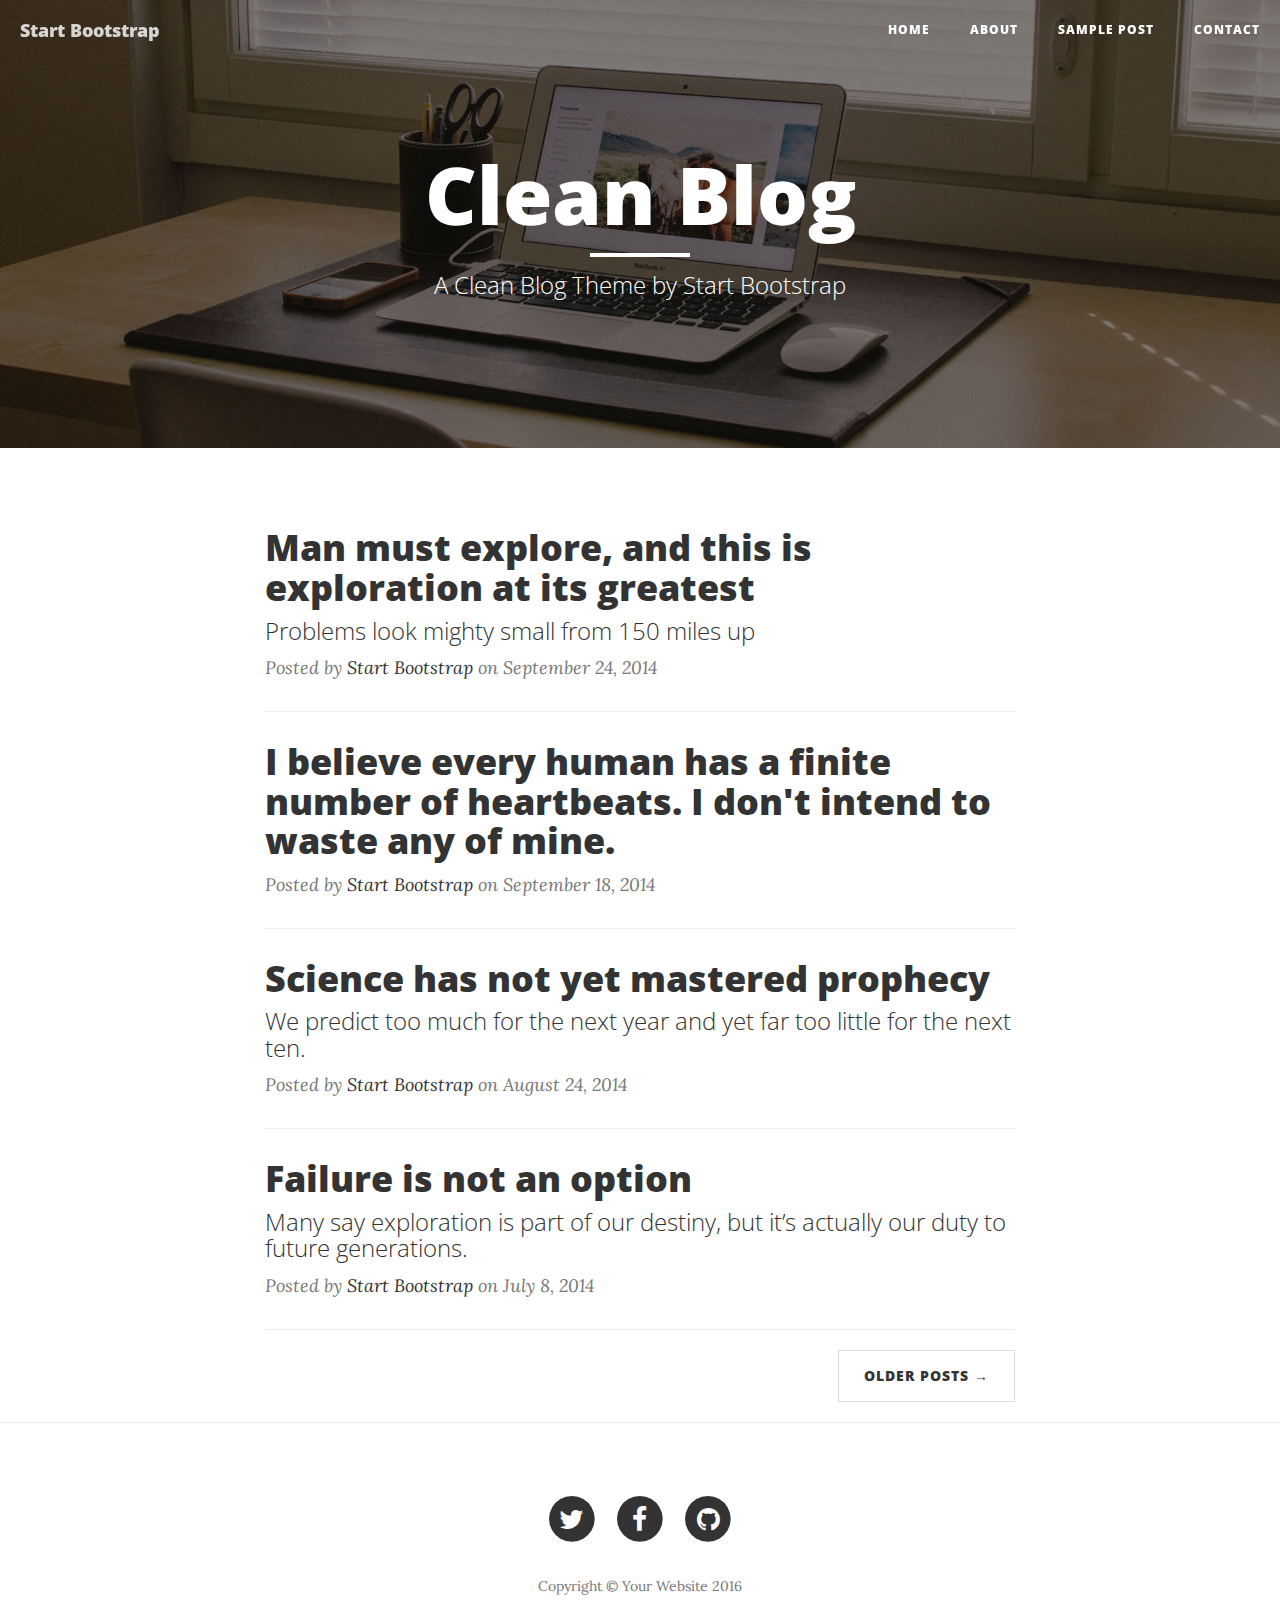
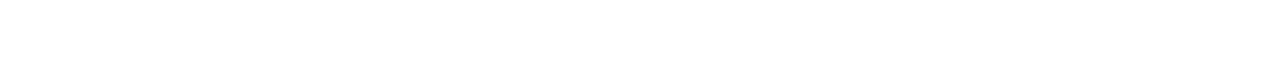
==== blog/index.html @ a17eba59 "first commit for my personal blog" ====
<!DOCTYPE html>
<html lang="en">

<head>

    <meta charset="utf-8">
    <meta http-equiv="X-UA-Compatible" content="IE=edge">
    <meta name="viewport" content="width=device-width, initial-scale=1">
    <meta name="description" content="">
    <meta name="author" content="">

    <title>Clean Blog</title>

    <!-- Bootstrap Core CSS -->
    <link href="vendor/bootstrap/css/bootstrap.min.css" rel="stylesheet">

    <!-- Theme CSS -->
    <link href="css/clean-blog.min.css" rel="stylesheet">

    <!-- Custom Fonts -->
    <link href="vendor/font-awesome/css/font-awesome.min.css" rel="stylesheet" type="text/css">
    <link href='https://fonts.googleapis.com/css?family=Lora:400,700,400italic,700italic' rel='stylesheet' type='text/css'>
    <link href='https://fonts.googleapis.com/css?family=Open+Sans:300italic,400italic,600italic,700italic,800italic,400,300,600,700,800' rel='stylesheet' type='text/css'>

    <!-- HTML5 Shim and Respond.js IE8 support of HTML5 elements and media queries -->
    <!-- WARNING: Respond.js doesn't work if you view the page via file:// -->
    <!--[if lt IE 9]>
        <script src="https://oss.maxcdn.com/libs/html5shiv/3.7.0/html5shiv.js"></script>
        <script src="https://oss.maxcdn.com/libs/respond.js/1.4.2/respond.min.js"></script>
    <![endif]-->

</head>

<body>

    <!-- Navigation -->
    <nav class="navbar navbar-default navbar-custom navbar-fixed-top">
        <div class="container-fluid">
            <!-- Brand and toggle get grouped for better mobile display -->
            <div class="navbar-header page-scroll">
                <button type="button" class="navbar-toggle" data-toggle="collapse" data-target="#bs-example-navbar-collapse-1">
                    <span class="sr-only">Toggle navigation</span>
                    Menu <i class="fa fa-bars"></i>
                </button>
                <a class="navbar-brand" href="index.html">Start Bootstrap</a>
            </div>

            <!-- Collect the nav links, forms, and other content for toggling -->
            <div class="collapse navbar-collapse" id="bs-example-navbar-collapse-1">
                <ul class="nav navbar-nav navbar-right">
                    <li>
                        <a href="index.html">Home</a>
                    </li>
                    <li>
                        <a href="about.html">About</a>
                    </li>
                    <li>
                        <a href="post.html">Sample Post</a>
                    </li>
                    <li>
                        <a href="contact.html">Contact</a>
                    </li>
                </ul>
            </div>
            <!-- /.navbar-collapse -->
        </div>
        <!-- /.container -->
    </nav>

    <!-- Page Header -->
    <!-- Set your background image for this header on the line below. -->
    <header class="intro-header" style="background-image: url('img/home-bg.jpg')">
        <div class="container">
            <div class="row">
                <div class="col-lg-8 col-lg-offset-2 col-md-10 col-md-offset-1">
                    <div class="site-heading">
                        <h1>Clean Blog</h1>
                        <hr class="small">
                        <span class="subheading">A Clean Blog Theme by Start Bootstrap</span>
                    </div>
                </div>
            </div>
        </div>
    </header>

    <!-- Main Content -->
    <div class="container">
        <div class="row">
            <div class="col-lg-8 col-lg-offset-2 col-md-10 col-md-offset-1">
                <div class="post-preview">
                    <a href="post.html">
                        <h2 class="post-title">
                            Man must explore, and this is exploration at its greatest
                        </h2>
                        <h3 class="post-subtitle">
                            Problems look mighty small from 150 miles up
                        </h3>
                    </a>
                    <p class="post-meta">Posted by <a href="#">Start Bootstrap</a> on September 24, 2014</p>
                </div>
                <hr>
                <div class="post-preview">
                    <a href="post.html">
                        <h2 class="post-title">
                            I believe every human has a finite number of heartbeats. I don't intend to waste any of mine.
                        </h2>
                    </a>
                    <p class="post-meta">Posted by <a href="#">Start Bootstrap</a> on September 18, 2014</p>
                </div>
                <hr>
                <div class="post-preview">
                    <a href="post.html">
                        <h2 class="post-title">
                            Science has not yet mastered prophecy
                        </h2>
                        <h3 class="post-subtitle">
                            We predict too much for the next year and yet far too little for the next ten.
                        </h3>
                    </a>
                    <p class="post-meta">Posted by <a href="#">Start Bootstrap</a> on August 24, 2014</p>
                </div>
                <hr>
                <div class="post-preview">
                    <a href="post.html">
                        <h2 class="post-title">
                            Failure is not an option
                        </h2>
                        <h3 class="post-subtitle">
                            Many say exploration is part of our destiny, but it’s actually our duty to future generations.
                        </h3>
                    </a>
                    <p class="post-meta">Posted by <a href="#">Start Bootstrap</a> on July 8, 2014</p>
                </div>
                <hr>
                <!-- Pager -->
                <ul class="pager">
                    <li class="next">
                        <a href="#">Older Posts &rarr;</a>
                    </li>
                </ul>
            </div>
        </div>
    </div>

    <hr>

    <!-- Footer -->
    <footer>
        <div class="container">
            <div class="row">
                <div class="col-lg-8 col-lg-offset-2 col-md-10 col-md-offset-1">
                    <ul class="list-inline text-center">
                        <li>
                            <a href="#">
                                <span class="fa-stack fa-lg">
                                    <i class="fa fa-circle fa-stack-2x"></i>
                                    <i class="fa fa-twitter fa-stack-1x fa-inverse"></i>
                                </span>
                            </a>
                        </li>
                        <li>
                            <a href="#">
                                <span class="fa-stack fa-lg">
                                    <i class="fa fa-circle fa-stack-2x"></i>
                                    <i class="fa fa-facebook fa-stack-1x fa-inverse"></i>
                                </span>
                            </a>
                        </li>
                        <li>
                            <a href="#">
                                <span class="fa-stack fa-lg">
                                    <i class="fa fa-circle fa-stack-2x"></i>
                                    <i class="fa fa-github fa-stack-1x fa-inverse"></i>
                                </span>
                            </a>
                        </li>
                    </ul>
                    <p class="copyright text-muted">Copyright &copy; Your Website 2016</p>
                </div>
            </div>
        </div>
    </footer>

    <!-- jQuery -->
    <script src="vendor/jquery/jquery.min.js"></script>

    <!-- Bootstrap Core JavaScript -->
    <script src="vendor/bootstrap/js/bootstrap.min.js"></script>

    <!-- Contact Form JavaScript -->
    <script src="js/jqBootstrapValidation.js"></script>
    <script src="js/contact_me.js"></script>

    <!-- Theme JavaScript -->
    <script src="js/clean-blog.min.js"></script>

</body>

</html>
---- blog/css/clean-blog.min.css ----
/*!
 * Start Bootstrap - Clean Blog v3.3.7+1 (http://startbootstrap.com/template-overviews/clean-blog)
 * Copyright 2013-2016 Start Bootstrap
 * Licensed under MIT (https://github.com/BlackrockDigital/startbootstrap/blob/gh-pages/LICENSE)
 */a,body{color:#333}.navbar-custom .nav li a,.navbar-custom .navbar-brand,h1,h2,h3,h4,h5,h6{font-weight:800}.caption,.intro-header .page-heading,.intro-header .site-heading,footer .copyright{text-align:center}body{font-family:Lora,'Times New Roman',serif;font-size:20px;-webkit-tap-highlight-color:#0085A1}.intro-header .page-heading .subheading,.intro-header .post-heading .subheading,.intro-header .site-heading .subheading,.navbar-custom,h1,h2,h3,h4,h5,h6{font-family:'Open Sans','Helvetica Neue',Helvetica,Arial,sans-serif}p{line-height:1.5;margin:30px 0}p a{text-decoration:underline}a:focus,a:hover{color:#0085A1}a img:focus,a img:hover{cursor:zoom-in}blockquote{color:#777;font-style:italic}hr.small{max-width:100px;margin:15px auto;border-width:4px;border-color:#fff}.navbar-custom{position:absolute;top:0;left:0;width:100%;z-index:3}.navbar-custom .navbar-header .navbar-toggle{color:#777;font-weight:800;text-transform:uppercase;font-size:12px}.navbar-custom .nav li a{text-transform:uppercase;font-size:12px;letter-spacing:1px}@media only screen and (min-width:768px){.navbar-custom{background:0 0;border-bottom:1px solid transparent}.navbar-custom .navbar-brand{color:#fff;padding:20px}.navbar-custom .navbar-brand:focus,.navbar-custom .navbar-brand:hover{color:rgba(255,255,255,.8)}.navbar-custom .nav li a{color:#fff;padding:20px}.navbar-custom .nav li a:focus,.navbar-custom .nav li a:hover{color:rgba(255,255,255,.8)}}@media only screen and (min-width:1170px){.navbar-custom{-webkit-transition:background-color .3s;-moz-transition:background-color .3s;transition:background-color .3s;-webkit-transform:translate3d(0,0,0);-moz-transform:translate3d(0,0,0);-ms-transform:translate3d(0,0,0);-o-transform:translate3d(0,0,0);transform:translate3d(0,0,0);-webkit-backface-visibility:hidden;backface-visibility:hidden}.navbar-custom.is-fixed{position:fixed;top:-61px;background-color:rgba(255,255,255,.9);border-bottom:1px solid #f2f2f2;-webkit-transition:-webkit-transform .3s;-moz-transition:-moz-transform .3s;transition:transform .3s}.navbar-custom.is-fixed .navbar-brand{color:#333}.navbar-custom.is-fixed .navbar-brand:focus,.navbar-custom.is-fixed .navbar-brand:hover{color:#0085A1}.navbar-custom.is-fixed .nav li a{color:#333}.navbar-custom.is-fixed .nav li a:focus,.navbar-custom.is-fixed .nav li a:hover{color:#0085A1}.navbar-custom.is-visible{-webkit-transform:translate3d(0,100%,0);-moz-transform:translate3d(0,100%,0);-ms-transform:translate3d(0,100%,0);-o-transform:translate3d(0,100%,0);transform:translate3d(0,100%,0)}}.intro-header{background:center center no-repeat;-webkit-background-size:cover;-moz-background-size:cover;background-size:cover;-o-background-size:cover;margin-bottom:50px}.intro-header .page-heading,.intro-header .post-heading,.intro-header .site-heading{padding:100px 0 50px;color:#fff}.intro-header .page-heading h1,.intro-header .site-heading h1{margin-top:0;font-size:50px}.intro-header .page-heading .subheading,.intro-header .site-heading .subheading{font-size:24px;line-height:1.1;display:block;font-weight:300;margin:10px 0 0}@media only screen and (min-width:768px){.intro-header .page-heading,.intro-header .post-heading,.intro-header .site-heading{padding:150px 0}.intro-header .page-heading h1,.intro-header .site-heading h1{font-size:80px}}.intro-header .post-heading h1{font-size:35px}.intro-header .post-heading .meta,.intro-header .post-heading .subheading{line-height:1.1;display:block}.intro-header .post-heading .subheading{font-size:24px;margin:10px 0 30px;font-weight:600}.intro-header .post-heading .meta{font-family:Lora,'Times New Roman',serif;font-style:italic;font-weight:300;font-size:20px}.intro-header .post-heading .meta a{color:#fff}@media only screen and (min-width:768px){.intro-header .post-heading h1{font-size:55px}.intro-header .post-heading .subheading{font-size:30px}}.post-preview>a{color:#333}.post-preview>a:focus,.post-preview>a:hover{text-decoration:none;color:#0085A1}.post-preview>a>.post-title{font-size:30px;margin-top:30px;margin-bottom:10px}.post-preview>a>.post-subtitle{margin:0 0 10px;font-weight:300}.post-preview>.post-meta{color:#777;font-size:18px;font-style:italic;margin-top:0}.post-preview>.post-meta>a{text-decoration:none;color:#333}.post-preview>.post-meta>a:focus,.post-preview>.post-meta>a:hover{color:#0085A1;text-decoration:underline}@media only screen and (min-width:768px){.post-preview>a>.post-title{font-size:36px}}.section-heading{font-size:36px;margin-top:60px;font-weight:700}.btn,.pager li>a,.pager li>span{font-family:'Open Sans','Helvetica Neue',Helvetica,Arial,sans-serif;text-transform:uppercase;font-weight:800;letter-spacing:1px}.caption{font-size:14px;padding:10px;font-style:italic;margin:0;display:block;border-bottom-right-radius:5px;border-bottom-left-radius:5px}footer{padding:50px 0 65px}footer .list-inline{margin:0;padding:0}footer .copyright{font-size:14px;margin-bottom:0}.floating-label-form-group{font-size:14px;position:relative;margin-bottom:0;padding-bottom:.5em;border-bottom:1px solid #eee}.floating-label-form-group input,.floating-label-form-group textarea{z-index:1;position:relative;padding-right:0;padding-left:0;border:none;border-radius:0;font-size:1.5em;background:0 0;box-shadow:none!important;resize:none}.floating-label-form-group label{display:block;z-index:0;position:relative;top:2em;margin:0;font-size:.85em;line-height:1.764705882em;vertical-align:middle;vertical-align:baseline;opacity:0;-webkit-transition:top .3s ease,opacity .3s ease;-moz-transition:top .3s ease,opacity .3s ease;-ms-transition:top .3s ease,opacity .3s ease;transition:top .3s ease,opacity .3s ease}.floating-label-form-group::not(:first-child){padding-left:14px;border-left:1px solid #eee}.floating-label-form-group-with-value label{top:0;opacity:1}.floating-label-form-group-with-focus label{color:#0085A1}form .row:first-child .floating-label-form-group{border-top:1px solid #eee}.btn{font-size:14px;border-radius:0;padding:15px 25px}.btn-lg{font-size:16px;padding:25px 35px}.btn-default:focus,.btn-default:hover{background-color:#0085A1;border:1px solid #0085A1;color:#fff}.pager{margin:20px 0 0}.pager li>a,.pager li>span{font-size:14px;padding:15px 25px;background-color:#fff;border-radius:0}.pager li>a:focus,.pager li>a:hover{color:#fff;background-color:#0085A1;border:1px solid #0085A1}.pager .disabled>a,.pager .disabled>a:focus,.pager .disabled>a:hover,.pager .disabled>span{color:#777;background-color:#333;cursor:not-allowed}::-moz-selection{color:#fff;text-shadow:none;background:#0085A1}::selection{color:#fff;text-shadow:none;background:#0085A1}img::selection{color:#fff;background:0 0}img::-moz-selection{color:#fff;background:0 0}
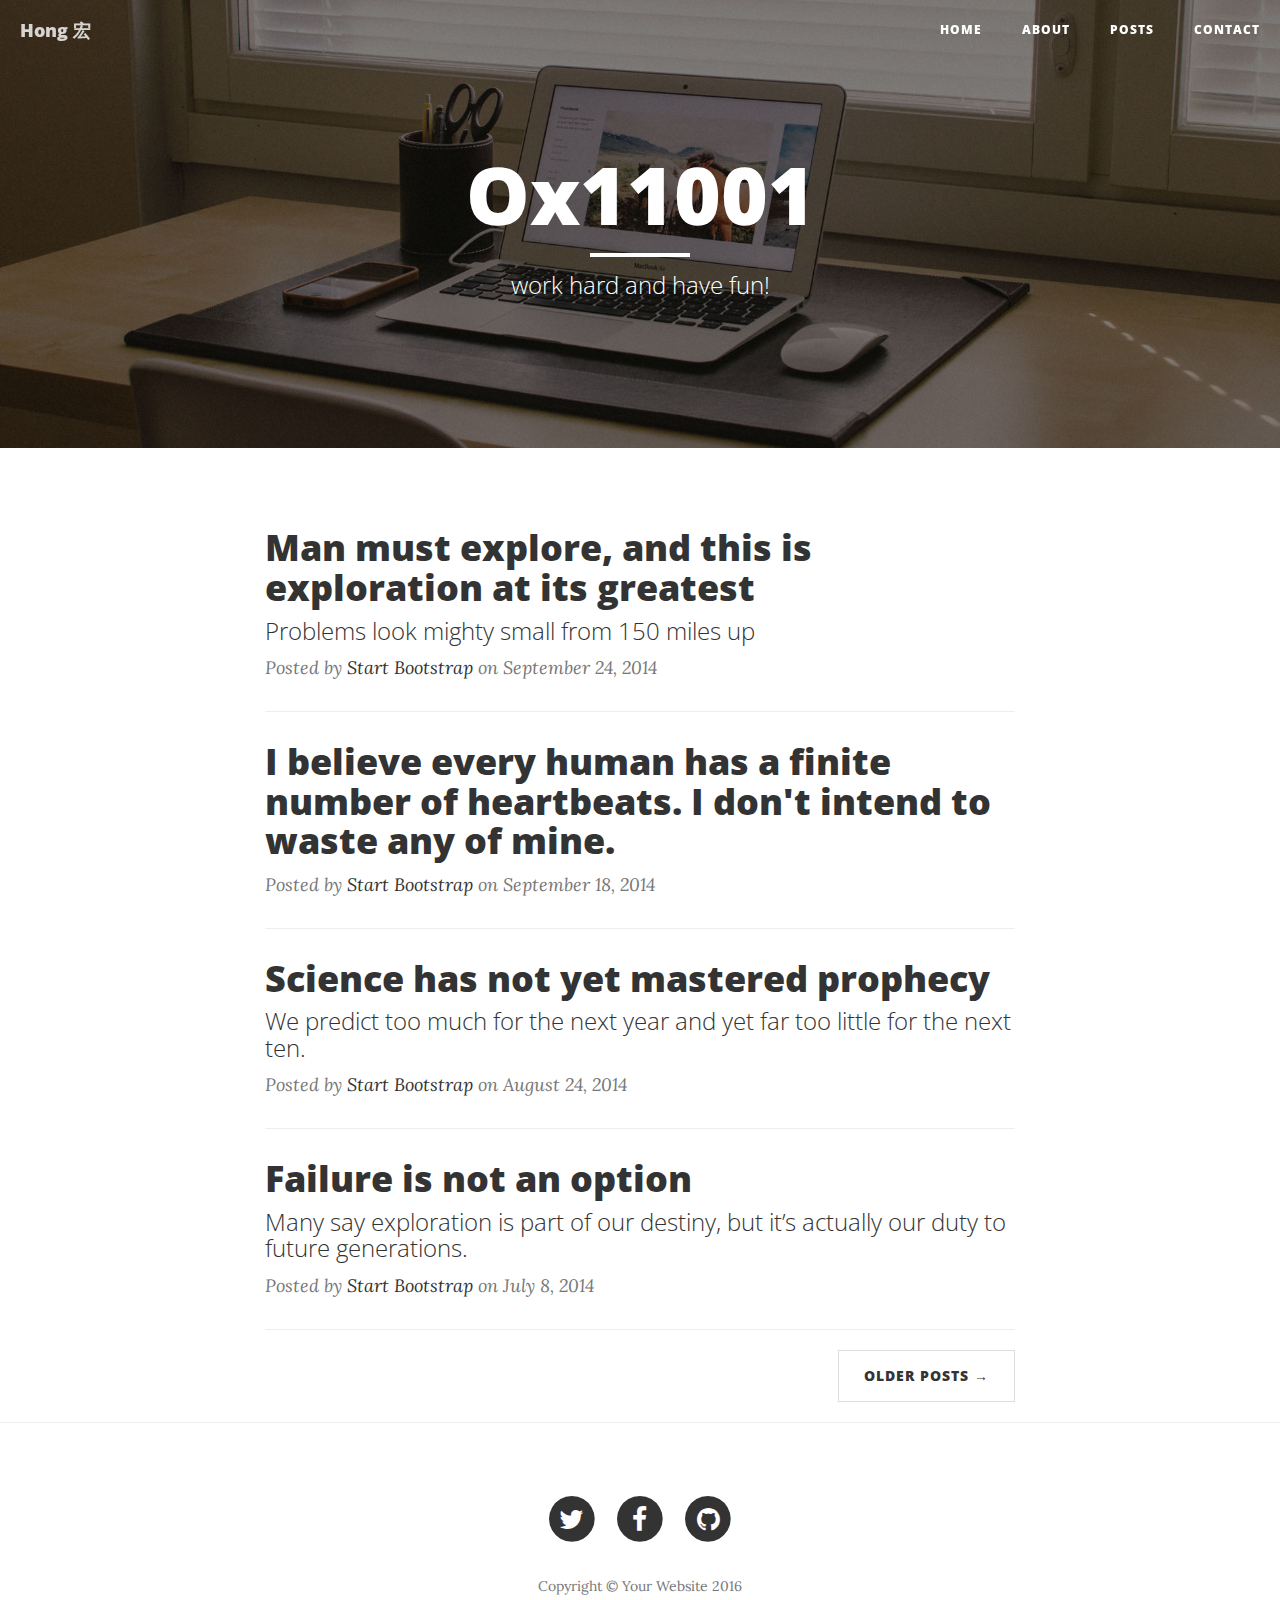
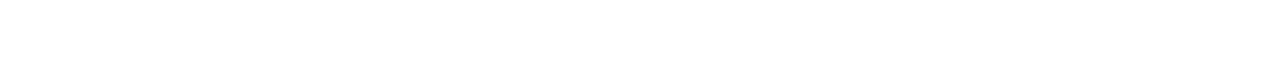
==== commit 16e4efa7: "change content" ====
--- a/blog/index.html
+++ b/blog/index.html
@@ -9,7 +9,7 @@
     <meta name="description" content="">
     <meta name="author" content="">
 
-    <title>Clean Blog</title>
+    <title>Blue_Nite</title>
 
     <!-- Bootstrap Core CSS -->
     <link href="vendor/bootstrap/css/bootstrap.min.css" rel="stylesheet">
@@ -42,7 +42,7 @@
                     <span class="sr-only">Toggle navigation</span>
                     Menu <i class="fa fa-bars"></i>
                 </button>
-                <a class="navbar-brand" href="index.html">Start Bootstrap</a>
+                <a class="navbar-brand" href="index.html">Hong 宏</a>
             </div>
 
             <!-- Collect the nav links, forms, and other content for toggling -->
@@ -55,7 +55,7 @@
                         <a href="about.html">About</a>
                     </li>
                     <li>
-                        <a href="post.html">Sample Post</a>
+                        <a href="post.html">Posts</a>
                     </li>
                     <li>
                         <a href="contact.html">Contact</a>
@@ -74,9 +74,9 @@
             <div class="row">
                 <div class="col-lg-8 col-lg-offset-2 col-md-10 col-md-offset-1">
                     <div class="site-heading">
-                        <h1>Clean Blog</h1>
+                        <h1>Ox11001</h1>
                         <hr class="small">
-                        <span class="subheading">A Clean Blog Theme by Start Bootstrap</span>
+                        <span class="subheading">work hard and have fun!</span>
                     </div>
                 </div>
             </div>
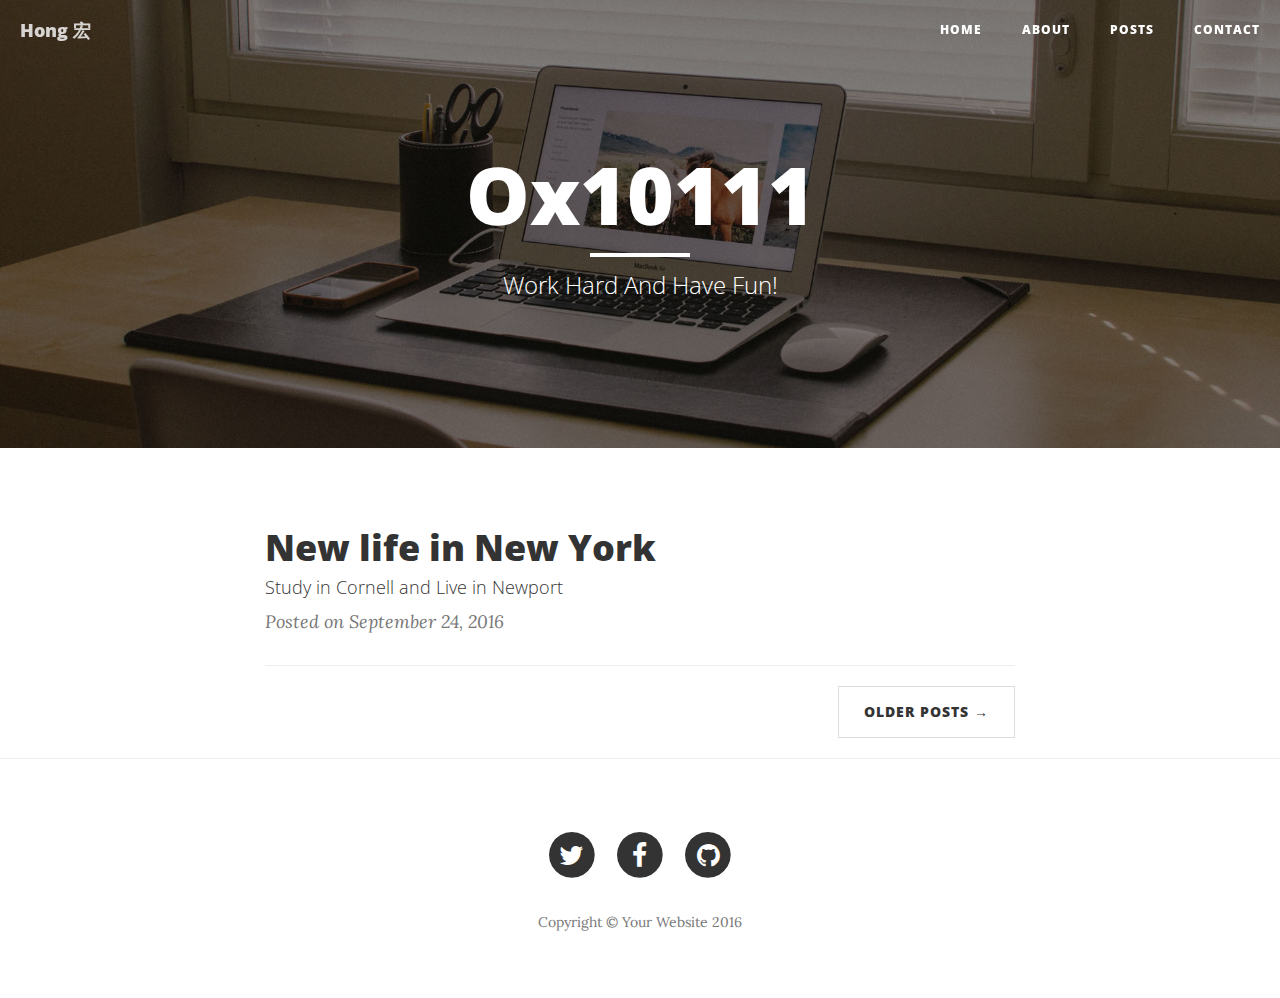
==== commit 6ec940a2: "change content" ====
--- a/blog/index.html
+++ b/blog/index.html
@@ -74,9 +74,9 @@
             <div class="row">
                 <div class="col-lg-8 col-lg-offset-2 col-md-10 col-md-offset-1">
                     <div class="site-heading">
-                        <h1>Ox11001</h1>
+                        <h1>Ox10111</h1>
                         <hr class="small">
-                        <span class="subheading">work hard and have fun!</span>
+                        <span class="subheading">Work Hard And Have Fun!</span>
                     </div>
                 </div>
             </div>
@@ -90,46 +90,13 @@
                 <div class="post-preview">
                     <a href="post.html">
                         <h2 class="post-title">
-                            Man must explore, and this is exploration at its greatest
+                            New life in New York
                         </h2>
-                        <h3 class="post-subtitle">
-                            Problems look mighty small from 150 miles up
-                        </h3>
+                        <h4 class="post-subtitle">
+                            Study in Cornell and Live in Newport
+                        </h4>
                     </a>
-                    <p class="post-meta">Posted by <a href="#">Start Bootstrap</a> on September 24, 2014</p>
-                </div>
-                <hr>
-                <div class="post-preview">
-                    <a href="post.html">
-                        <h2 class="post-title">
-                            I believe every human has a finite number of heartbeats. I don't intend to waste any of mine.
-                        </h2>
-                    </a>
-                    <p class="post-meta">Posted by <a href="#">Start Bootstrap</a> on September 18, 2014</p>
-                </div>
-                <hr>
-                <div class="post-preview">
-                    <a href="post.html">
-                        <h2 class="post-title">
-                            Science has not yet mastered prophecy
-                        </h2>
-                        <h3 class="post-subtitle">
-                            We predict too much for the next year and yet far too little for the next ten.
-                        </h3>
-                    </a>
-                    <p class="post-meta">Posted by <a href="#">Start Bootstrap</a> on August 24, 2014</p>
-                </div>
-                <hr>
-                <div class="post-preview">
-                    <a href="post.html">
-                        <h2 class="post-title">
-                            Failure is not an option
-                        </h2>
-                        <h3 class="post-subtitle">
-                            Many say exploration is part of our destiny, but it’s actually our duty to future generations.
-                        </h3>
-                    </a>
-                    <p class="post-meta">Posted by <a href="#">Start Bootstrap</a> on July 8, 2014</p>
+                    <p class="post-meta">Posted on September 24, 2016</p>
                 </div>
                 <hr>
                 <!-- Pager -->
